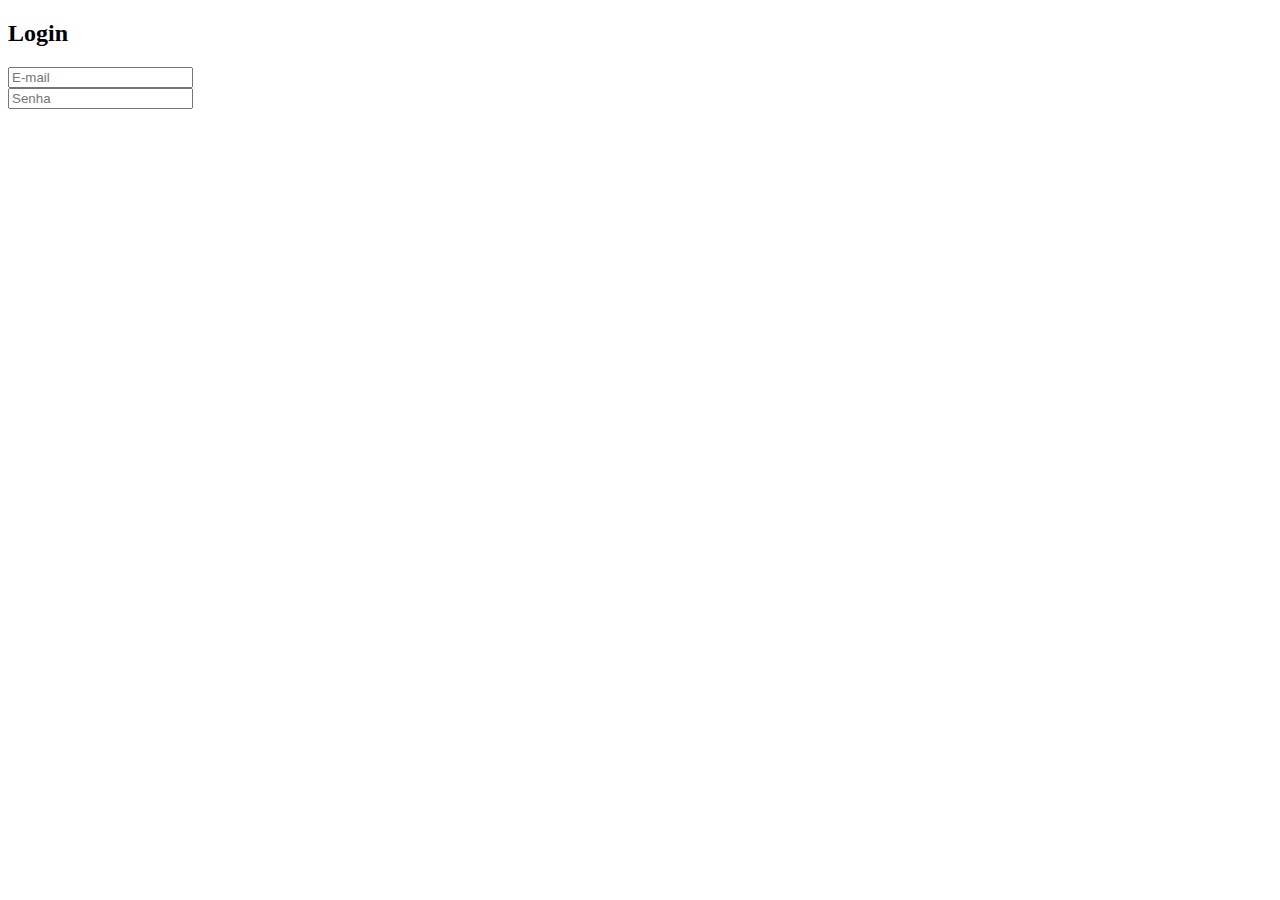
==== INDEX.HTML @ be169d83 "Html" ====
<!DOCTYPE html>
<html lang="pt-BR">
  <head>
    <meta charset="UTF-8" />
    <meta http-equiv="X-UA-Compatible" content="IE=edge" />
    <meta name="viewport" content="width=device-width, initial-scale=1.0" />
    <title>E-cookie</title>
    <link rel="stylesheet" href="./CSS/style.css" />
  </head>
  <body>
    <main>
      <section id="container-login">
        <h2>Login</h2>
        <form action="/login" method="GET">
          <!-- henrique@email.com -->
          <div class="container-input">
            <input type="email" name="email" placeholder="E-mail" required />
          </div>
          <div class="container-input">
            <input
              type="password"
              name="password"
              placeholder="Senha"
              required
            />
          </div>
        </form>
      </section>
    </main>
  </body>

</html>
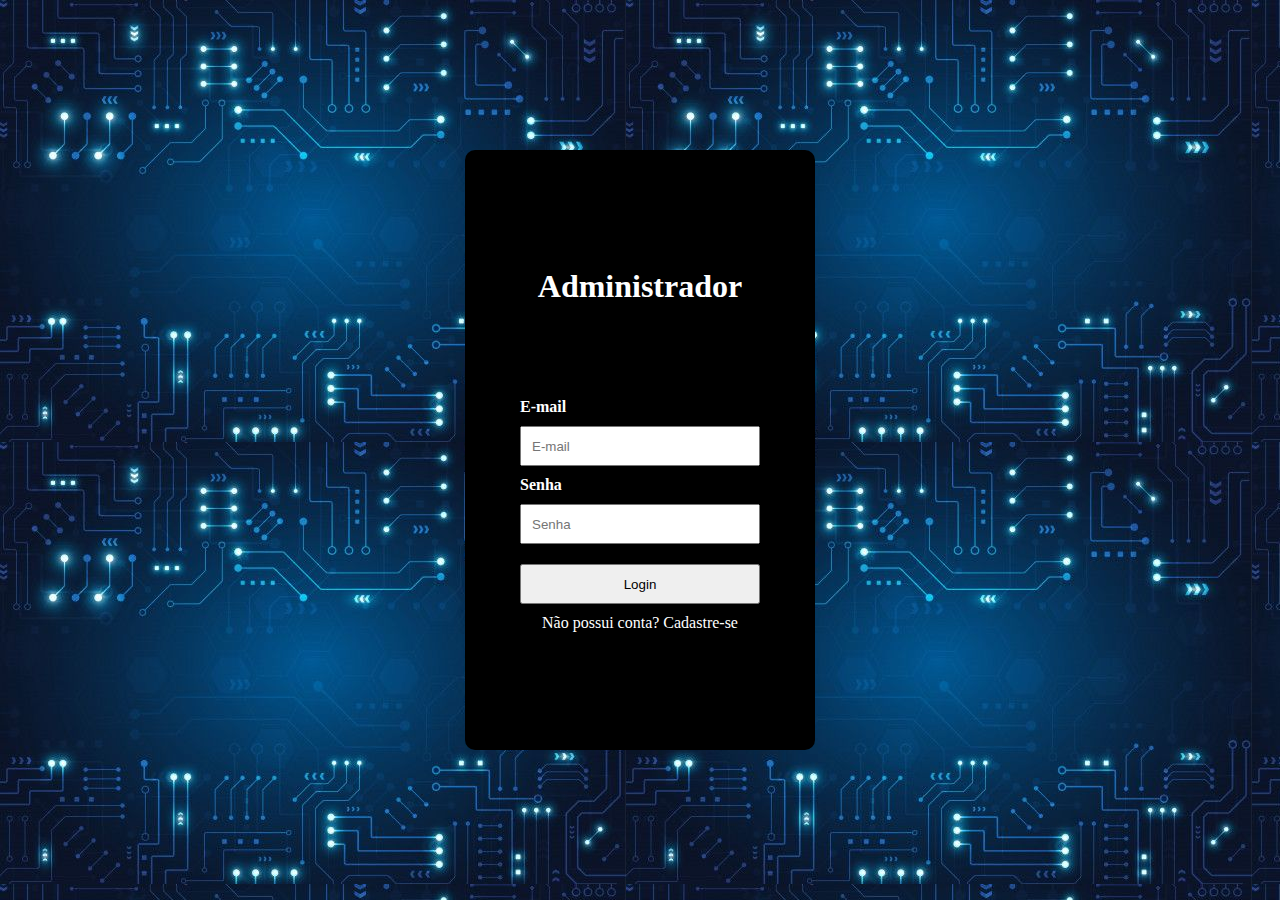
==== commit bcfb2acc: "Agora sim" ====
--- a/INDEX.HTML
+++ b/INDEX.HTML
@@ -5,28 +5,38 @@
     <meta http-equiv="X-UA-Compatible" content="IE=edge" />
     <meta name="viewport" content="width=device-width, initial-scale=1.0" />
     <title>E-cookie</title>
-    <link rel="stylesheet" href="./CSS/style.css" />
+    <link rel="stylesheet" href='./style.css' />
   </head>
   <body>
     <main>
       <section id="container-login">
-        <h2>Login</h2>
+        <h2>Administrador</h2>
         <form action="/login" method="GET">
-          <!-- henrique@email.com -->
           <div class="container-input">
-            <input type="email" name="email" placeholder="E-mail" required />
+            <label for="email">E-mail</label>
+            <input
+              id="email"
+              type="email"
+              name="email"
+              placeholder="E-mail"
+              required
+            />
           </div>
+
           <div class="container-input">
+            <label for="password">Senha</label>
             <input
+              id="password"
               type="password"
               name="password"
               placeholder="Senha"
               required
             />
           </div>
+          <input type="submit" value="Login" />
+          <a href="./cadastro.html">Não possui conta? Cadastre-se </a>
         </form>
       </section>
     </main>
   </body>
-
 </html>--- a/style.css
+++ b/style.css
@@ -0,0 +1,108 @@
+* {
+  margin: 0;
+  padding: 0;
+  box-sizing: border-box;
+}
+
+html {
+  font-size: 16px;
+}
+
+main {
+  width: 100%;
+  height: 100vh;
+  display: flex;
+  align-items: center;
+  justify-content: center;
+  background-color: rgb(224, 96, 11);
+  background-image: url(./Imagen/Tech.jpg)
+}
+
+#container-login {
+  width: 350px;
+  height: 600px;
+  background-color: black;
+  border-radius: 10px;
+  padding: 25px;
+  display: flex;
+  flex-direction: column;
+  align-items: center;
+  justify-content: space-evenly;
+}
+
+#container-login h2,
+#container-signup h2 {
+  font-size: 2rem;
+  color: #ffffff;
+ }
+
+#container-login form,
+#container-signup form {
+  display: flex;
+  flex-direction: column;
+  align-items: center;
+  width: 80%;
+}
+
+.container-input {
+  width: 100%;
+}
+
+#container-login form input,
+#container-signup form input {
+  width: 100%;
+  height: 40px;
+  padding: 0 10px;
+  margin: 10px 0;
+}
+
+label {
+  color: #ffffff;
+  font-weight: 700;
+  cursor: pointer;
+}
+
+a {
+  color: #ffffff;
+  text-decoration: none;
+}
+
+a:hover {
+  color: #bf4848;
+}
+
+#container-signup {
+  width: 450px;
+  min-height: 500px;
+  background-color: #477fc0;
+  border-radius: 10px;
+  padding: 25px;
+  display: flex;
+  flex-direction: column;
+  align-items: center;
+  justify-content: space-evenly;
+}
+
+#container-signup form select {
+  width: 100%;
+  height: 40px;
+  padding: 0 10px;
+  margin: 10px 0;
+}
+
+.container-radio {
+  display: flex;
+}
+
+#container-signup .container-radio label {
+  padding: 0 10px;
+  margin-bottom: 10px;
+}
+
+#container-signup .container-radio input[type="radio"] {
+  width: 20px;
+  height: 20px;
+  padding: 0;
+  margin: 0;
+  cursor: pointer;
+} */ */